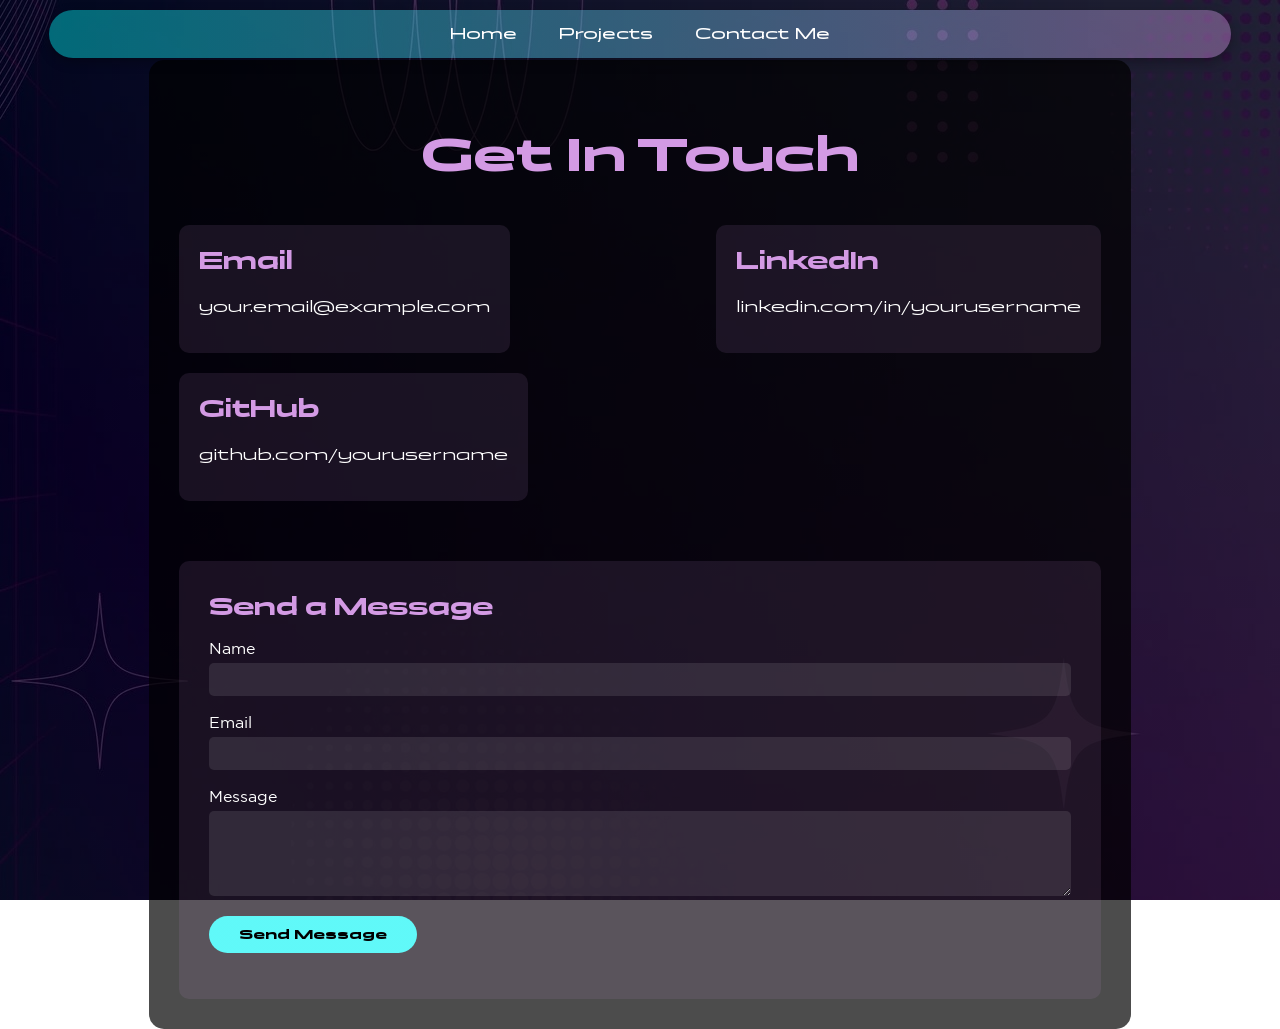
==== contact.html @ 84430fbb "completed the portfolio" ====
<html lang="en">
<head>
    <meta charset="UTF-8">
    <meta name="viewport" content="width=device-width, initial-scale=1.0, maximum-scale=1.0, user-scalable=no">
    <link rel="stylesheet" href="style.css">
    <title>Vivek - Contact</title>
</head>
<body class="content-page">
    <header class="header-bg">
        <nav>
            <ul>
                <li><a href="index.html" style="text-decoration: none;">Home</a></li>
                <li><a href="projects.html" style="text-decoration: none;">Projects</a></li>
                <li><a href="contact.html" style="text-decoration: none;">Contact Me</a></li>
            </ul>
        </nav>
    </header>
    <div class="main">
        <div class="contact-container">
            <h1 class="page-title">Get In Touch</h1>
            
            <div class="contact-info">
                <div class="contact-item">
                    <h2>Email</h2>
                    <p><a href="mailto:your.email@example.com">your.email@example.com</a></p>
                </div>
                
                <div class="contact-item">
                    <h2>LinkedIn</h2>
                    <p><a href="https://linkedin.com/in/yourusername" target="_blank">linkedin.com/in/yourusername</a></p>
                </div>
                
                <div class="contact-item">
                    <h2>GitHub</h2>
                    <p><a href="https://github.com/yourusername" target="_blank">github.com/yourusername</a></p>
                </div>
            </div>
            
            <div class="contact-form">
                <h2>Send a Message</h2>
                <form>
                    <div class="form-group">
                        <label for="name">Name</label>
                        <input type="text" id="name" name="name" required>
                    </div>
                    
                    <div class="form-group">
                        <label for="email">Email</label>
                        <input type="email" id="email" name="email" required>
                    </div>
                    
                    <div class="form-group">
                        <label for="message">Message</label>
                        <textarea id="message" name="message" rows="5" required></textarea>
                    </div>
                    
                    <button type="submit" class="submit-btn">Send Message</button>
                </form>
            </div>
        </div>
    </div>
</body>
</html>
---- style.css ----
@font-face {
    font-family: "Panchang";
    src: url('fonts/Panchang-Variable.eot');
    src: url('fonts/Panchang-Variable.eot') format('embedded-opentype'),
       url('fonts/Panchang-Variable.woff2') format('woff2'),
       url('fonts/Panchang-Variable.woff') format('woff'),
       url('fonts/Panchang-Variable.ttf') format('truetype');
    /* font-weight: bold;
    font-style: normal; */
}

@font-face {
    font-family: "Gotham";
    src: url('fonts/GothamBook.eot');
    src: url('fonts/GothamBook.eot') format('embedded-opentype'),
        url('fonts/GothamBook.woff2') format('woff2'),
        url('fonts/GothamBook.woff') format('woff'),
        url('fonts/GothamBook.ttf') format('truetype'); 
}

* {
    color: white;
    font-family: "Panchang", sans-serif;
}

body {
    margin: 0;padding: 0;
    /* background: #000; */
    background-image: linear-gradient(rgba(0,0,0,0.65),rgba(0,0,0,0.65)), url(Images/bg.jpg);
    background-attachment: fixed;
    background-size: cover;
    background-position: center;
    /* background-repeat: round; */
    overflow-x: hidden; /* Hide horizontal scrollbar */
}

/* Hide scrollbar for home page */
body.home-page {
    overflow: hidden; /* Hide both horizontal and vertical scrollbars */
}

/* Ensure content pages can scroll if needed */
body.content-page {
    overflow-y: auto;
}

.imageHolder { 
    display: inline-flex;
    align-items: center;
}

.imageHolder img{
    border-radius: 140px;
}

.welcome p{
    font-weight: bolder;
    font-size: 2.7rem;
    width: 509;
    padding: 0;
    margin: 0 2px;
}

.name p{
    font-weight: bold;
    color: #D39AE4;
    font-size: 4rem;
    padding: 0;
    margin: 0px;
}

nav ul {
    display: flex;
    justify-content: center;
    align-items: center;
    list-style-type: none;
    margin: 0;
    padding: 0;
    flex-wrap: nowrap; /* Prevent wrapping */
}

nav ul li {
    display: inline-block;
    padding: 0 0.7em;
}

nav ul li a {
    transition: color 0.3s ease, transform 0.3s ease;
    display: inline-block;
    padding: 6px 10px;
    font-weight: 500;
    font-size: 0.95rem;
    white-space: nowrap; /* Prevent text wrapping */
}

nav ul li a:hover {
    color: #D39AE4;
    transform: translateY(-2px);
}

.description p {
    font-family: "Gotham";
}
.main{
    /* margin: 19rem 0rem; */
    display: flex;
    justify-content: center;
    align-items: center;
    min-height: 100vh;
    width: 90%;
    max-width: 1200px;
    margin: 0 auto;
    padding-top: 60px;
}

/* Specific styling for home page main container */
.home-page .main {
    height: calc(100vh - 60px); /* Subtract the header height and padding */
    min-height: auto; /* Override the min-height */
    padding-top: 50px; /* Adjust this value based on your header size */
}

header {
    position: fixed;
    top: 10px;
    left: 0;
    right: 0;
    width: 90%;
    max-width: 1200px;
    margin: 0 auto;
    z-index: 1000;
    padding: 8px 15px;
    border-radius: 25px;
    background: none; /* Removing the default background */
    box-shadow: none; /* Removing shadow */
}

/* You can add a custom header background class that you can change later */
.header-bg {
    background-image: linear-gradient(to right, rgba(0, 255, 255,0.4), rgba(211, 154, 228, 0.4));
    box-shadow: 0 4px 12px rgba(0, 0, 0, 0.3);
}

.imageHolder {
    text-align: right;
}
.description p{
    font-size: 20px;
    margin-top: 3px;
}

/* Projects Page Styles */
.project-container {
    width: 80%;
    max-width: 1200px;
    padding: 30px;
    background-color: rgba(0, 0, 0, 0.7);
    border-radius: 15px;
}

.page-title {
    font-size: 3rem;
    color: #D39AE4;
    margin-bottom: 40px;
    text-align: center;
}

.project-card {
    background-color: rgba(211, 154, 228, 0.1);
    border-radius: 10px;
    padding: 20px;
    margin-bottom: 30px;
    transition: transform 0.3s ease;
}

.project-card:hover {
    transform: translateY(-5px);
}

.project-card h2 {
    color: #D39AE4;
    margin-top: 0;
}

.tech-stack {
    margin-top: 15px;
}

.tech-tag {
    display: inline-block;
    background-color: rgba(0, 255, 255, 0.3);
    color: white;
    padding: 5px 10px;
    border-radius: 20px;
    margin-right: 10px;
    font-size: 0.8rem;
}

.project-links {
    margin-top: 15px;
}

.github-link {
    display: inline-block;
    background-image: linear-gradient(to right, rgba(0, 255, 255, 0.5), rgba(211, 154, 228, 0.5));
    color: white;
    padding: 8px 16px;
    border-radius: 20px;
    text-decoration: none;
    font-weight: bold;
    transition: transform 0.3s ease, box-shadow 0.3s ease;
}

.github-link:hover {
    transform: translateY(-3px);
    box-shadow: 0 4px 10px rgba(0, 0, 0, 0.3);
}

/* Contact Page Styles */
.contact-container {
    width: 80%;
    max-width: 1200px;
    padding: 30px;
    background-color: rgba(0, 0, 0, 0.7);
    border-radius: 15px;
}

.contact-info {
    display: flex;
    flex-wrap: wrap;
    justify-content: space-between;
    margin-bottom: 40px;
}

.contact-item {
    flex-basis: 30%;
    background-color: rgba(211, 154, 228, 0.1);
    border-radius: 10px;
    padding: 20px;
    margin-bottom: 20px;
}

.contact-item h2 {
    color: #D39AE4;
    margin-top: 0;
}

.contact-item a {
    color: white;
    text-decoration: none;
    transition: color 0.3s ease;
}

.contact-item a:hover {
    color: rgba(0, 255, 255, 0.6);
}

.contact-form {
    background-color: rgba(211, 154, 228, 0.1);
    border-radius: 10px;
    padding: 30px;
}

.contact-form h2 {
    color: #D39AE4;
    margin-top: 0;
    margin-bottom: 20px;
}

.form-group {
    margin-bottom: 20px;
}

.form-group label {
    display: block;
    margin-bottom: 5px;
    font-family: "Gotham", sans-serif;
}

.form-group input,
.form-group textarea {
    width: 100%;
    padding: 10px;
    background-color: rgba(255, 255, 255, 0.1);
    border: none;
    border-radius: 5px;
    color: white;
    font-family: "Gotham", sans-serif;
}

.form-group textarea {
    resize: vertical;
}

.submit-btn {
    background-image: linear-gradient(rgba(0, 255, 255,0.6),rgba(0, 255, 255,0.6));
    border: none;
    border-radius: 25px;
    padding: 10px 30px;
    color: black;
    font-weight: bold;
    cursor: pointer;
    transition: transform 0.3s ease;
}

.submit-btn:hover {
    transform: scale(1.05);
}

/* Responsive styles */
@media (max-width: 768px) {
    .contact-item {
        flex-basis: 100%;
    }
    
    .project-container,
    .contact-container {
        width: 90%;
        padding: 20px;
    }

    /* Improved mobile navigation */
    header {
        width: 95%;
        padding: 3px 5px;
    }

    nav ul {
        flex-direction: row; /* Keep it horizontal on tablets */
        align-items: center;
        justify-content: center;
    }
    
    nav ul li {
        padding: 0 0.3em;
    }
    
    nav ul li a {
        font-size: 0.8rem;
        padding: 4px 6px;
    }

    /* Adjust image holder for mobile */
    .imageHolder {
        flex-direction: column;
        text-align: center;
    }

    .textHolder {
        text-align: center;
        margin-top: 20px;
    }
    
    .welcome p {
        font-size: 2rem;
    }
    
    .name p {
        font-size: 3rem;
    }
    
    /* Adjustments for project cards */
    .project-card {
        padding: 15px;
    }
    
    .main {
        padding-top: 50px;
    }
}

/* Small phones */
@media (max-width: 480px) {
    header {
        width: 92%;
        padding: 2px 4px;
    }
    
    nav ul {
        flex-direction: row; /* Keep horizontal on mobile */
        padding: 0;
        justify-content: space-between; /* Space evenly */
    }
    
    nav ul li {
        padding: 0 0.1em;
    }
    
    nav ul li a {
        font-size: 0.7rem;
        padding: 3px 5px;
    }
    
    .main {
        padding-top: 40px; /* Less padding since navbar is smaller */
    }
    
    .welcome p {
        font-size: 1.5rem;
    }
    
    .name p {
        font-size: 2.5rem;
    }
    
    .description p {
        font-size: 16px;
    }
    
    .imageHolder img {
        width: 220px;
        height: 220px;
    }
}
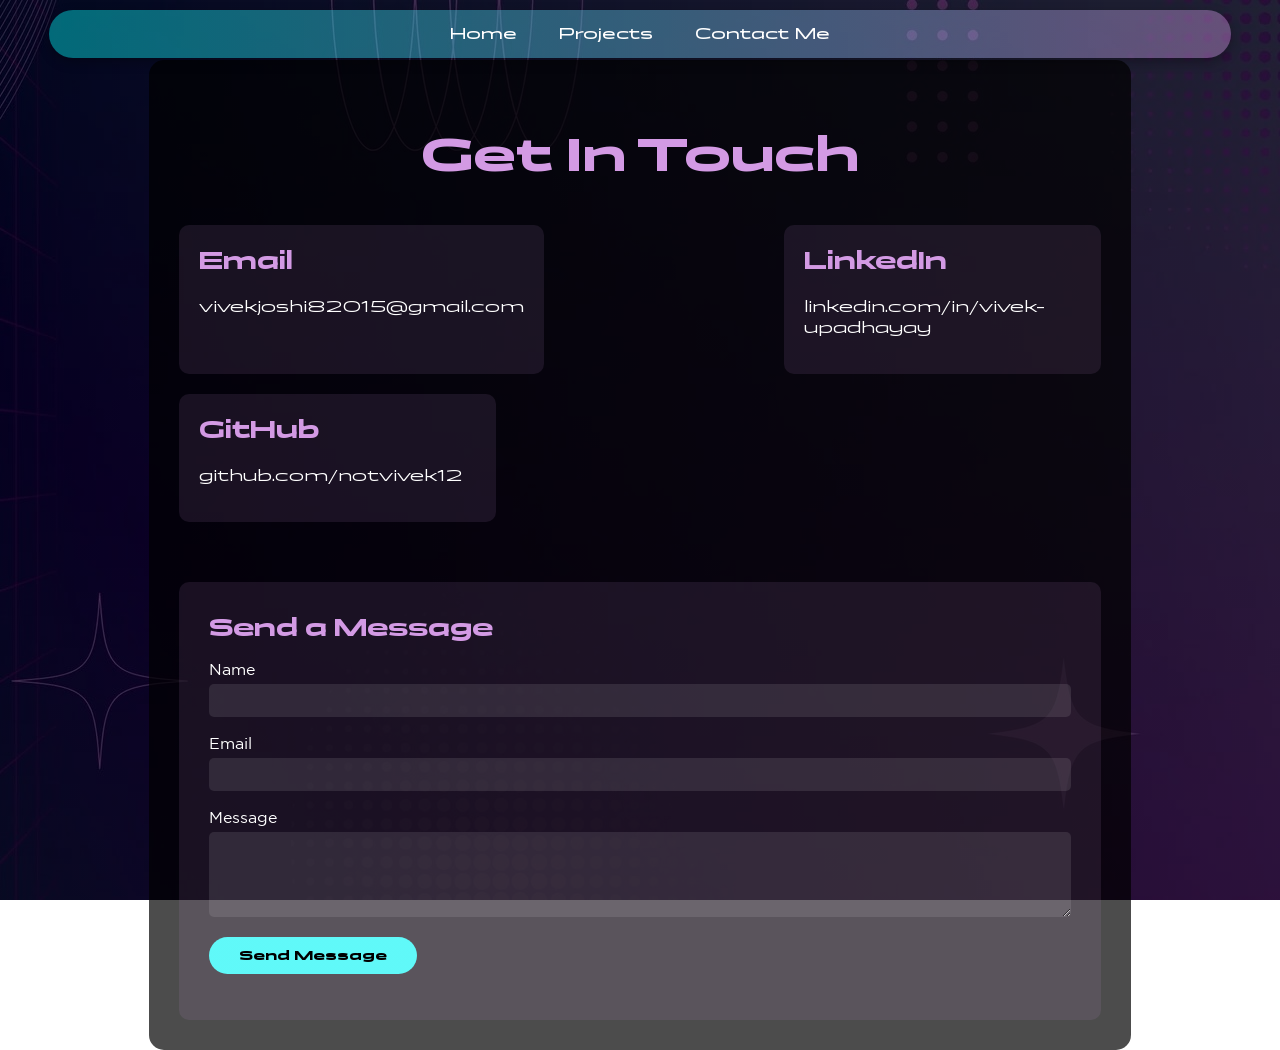
==== commit a687c1be: "added backend" ====
--- a/contact.html
+++ b/contact.html
@@ -22,23 +22,23 @@
             <div class="contact-info">
                 <div class="contact-item">
                     <h2>Email</h2>
-                    <p><a href="mailto:your.email@example.com">your.email@example.com</a></p>
+                    <p><a href="mailto:vivekjoshi82015@gmail.com">vivekjoshi82015@gmail.com</a></p>
                 </div>
                 
                 <div class="contact-item">
                     <h2>LinkedIn</h2>
-                    <p><a href="https://linkedin.com/in/yourusername" target="_blank">linkedin.com/in/yourusername</a></p>
+                    <p><a href="https://linkedin.com/in/vivek-upadhayay" target="_blank">linkedin.com/in/vivek-upadhayay</a></p>
                 </div>
                 
                 <div class="contact-item">
                     <h2>GitHub</h2>
-                    <p><a href="https://github.com/yourusername" target="_blank">github.com/yourusername</a></p>
+                    <p><a href="https://github.com/notvivek12" target="_blank">github.com/notvivek12</a></p>
                 </div>
             </div>
             
             <div class="contact-form">
                 <h2>Send a Message</h2>
-                <form>
+                <form id="contactForm">
                     <div class="form-group">
                         <label for="name">Name</label>
                         <input type="text" id="name" name="name" required>
@@ -56,8 +56,59 @@
                     
                     <button type="submit" class="submit-btn">Send Message</button>
                 </form>
+                <div id="formStatus" style="margin-top: 15px; text-align: center; display: none;"></div>
             </div>
         </div>
     </div>
+    
+    <script>
+        document.addEventListener('DOMContentLoaded', function() {
+            const contactForm = document.getElementById('contactForm');
+            const formStatus = document.getElementById('formStatus');
+            
+            contactForm.addEventListener('submit', function(e) {
+                e.preventDefault();
+                
+                // Replace with your Google Apps Script URL
+                const scriptURL = 'https://script.google.com/macros/s/AKfycbyrYREugMq-cdO-6Yp7n_JJveWOfd6erdpHz_B8ijTFXnp8gbteZAW4bHuVfwf966SO/exec';
+                
+                // Show loading message
+                formStatus.style.display = 'block';
+                formStatus.innerHTML = '<p style="color: #00ffff;">Sending your message...</p>';
+                
+                // Get form data
+                const formData = {
+                    name: document.getElementById('name').value,
+                    email: document.getElementById('email').value,
+                    message: document.getElementById('message').value
+                };
+                
+                // Send data to Google Sheets
+                fetch(scriptURL, {
+                    method: 'POST',
+                    body: JSON.stringify(formData),
+                    headers: {
+                        'Content-Type': 'application/json'
+                    }
+                })
+                .then(response => response.json())
+                .then(data => {
+                    // Success message
+                    formStatus.innerHTML = '<p style="color: #00ffff;">Message sent successfully! Thank you for contacting me.</p>';
+                    contactForm.reset();
+                    
+                    // Hide success message after 5 seconds
+                    setTimeout(() => {
+                        formStatus.style.display = 'none';
+                    }, 5000);
+                })
+                .catch(error => {
+                    // Error message
+                    console.error('Error!', error.message);
+                    formStatus.innerHTML = '<p style="color: #ff6b6b;">Something went wrong. Please try again later.</p>';
+                });
+            });
+        });
+    </script>
 </body>
 </html> 
--- a/style.css
+++ b/style.css
@@ -307,6 +307,20 @@
     transform: scale(1.05);
 }
 
+/* Form Status Message Styles */
+#formStatus {
+    padding: 10px;
+    border-radius: 10px;
+    background-color: rgba(0, 0, 0, 0.5);
+    transition: all 0.3s ease;
+}
+
+#formStatus p {
+    margin: 0;
+    font-family: "Gotham", sans-serif;
+    font-size: 0.9rem;
+}
+
 /* Responsive styles */
 @media (max-width: 768px) {
     .contact-item {
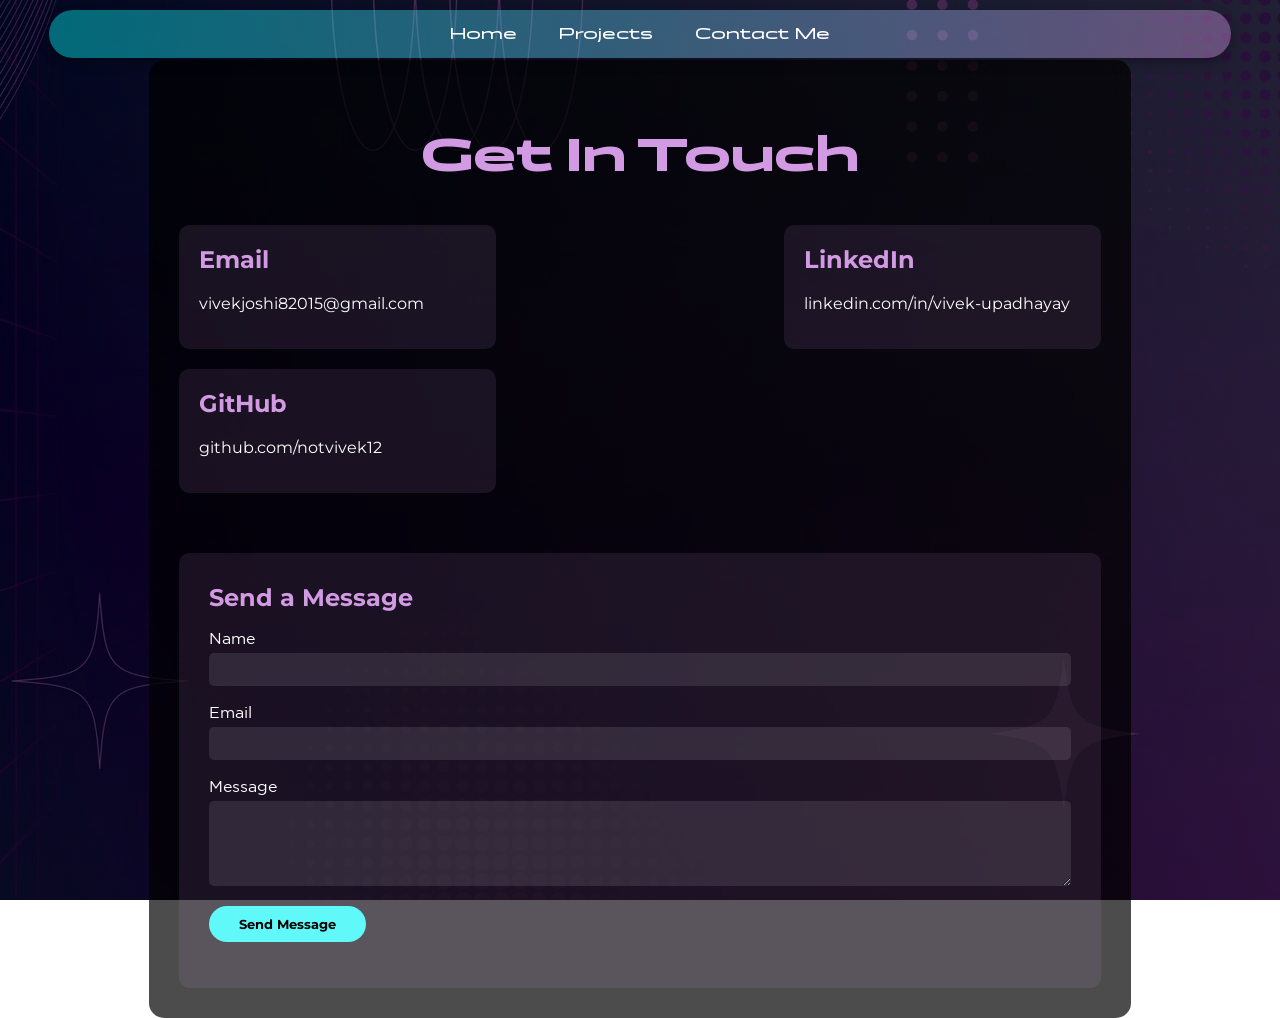
==== commit 822113d5: "updated" ====
--- a/contact.html
+++ b/contact.html
@@ -4,6 +4,18 @@
     <meta name="viewport" content="width=device-width, initial-scale=1.0, maximum-scale=1.0, user-scalable=no">
     <link rel="stylesheet" href="style.css">
     <title>Vivek - Contact</title>
+    <style>
+        @import url('https://fonts.googleapis.com/css2?family=Montserrat:ital,wght@0,100..900;1,100..900&display=swap');
+        .main .contact-item p, h2{
+            font-family: "Montserrat", sans-serif;
+        }
+        .submit-btn {
+            font-family: "Montserrat", sans-serif;
+        }
+        .contact-item a {
+            font-family: "Montserrat", sans-serif;
+        }
+    </style>
 </head>
 <body class="content-page">
     <header class="header-bg">
@@ -69,43 +81,68 @@
             contactForm.addEventListener('submit', function(e) {
                 e.preventDefault();
                 
-                // Replace with your Google Apps Script URL
-                const scriptURL = 'https://script.google.com/macros/s/AKfycbyrYREugMq-cdO-6Yp7n_JJveWOfd6erdpHz_B8ijTFXnp8gbteZAW4bHuVfwf966SO/exec';
+                // Google Apps Script URL - replace with your new deployment URL if different
+                const scriptURL = 'https://script.google.com/macros/s/AKfycbzAnynXGuJySWOR6pFWWlbqwNE3O6SX6MKcYNz4zPSrg2z74w7uhda6zsdy7xQId_xl/exec';
                 
                 // Show loading message
                 formStatus.style.display = 'block';
                 formStatus.innerHTML = '<p style="color: #00ffff;">Sending your message...</p>';
                 
                 // Get form data
-                const formData = {
-                    name: document.getElementById('name').value,
-                    email: document.getElementById('email').value,
-                    message: document.getElementById('message').value
-                };
+                const name = document.getElementById('name').value;
+                const email = document.getElementById('email').value;
+                const message = document.getElementById('message').value;
                 
-                // Send data to Google Sheets
-                fetch(scriptURL, {
-                    method: 'POST',
-                    body: JSON.stringify(formData),
-                    headers: {
-                        'Content-Type': 'application/json'
-                    }
-                })
-                .then(response => response.json())
-                .then(data => {
+                // Log the data we're sending (for debugging)
+                console.log('Sending form data:');
+                console.log('Name:', name);
+                console.log('Email:', email);
+                console.log('Message:', message);
+                
+                // Method 1: Direct form submission through a hidden iframe
+                const iframe = document.createElement('iframe');
+                iframe.name = 'hidden_iframe';
+                iframe.id = 'hidden_iframe';
+                iframe.style.display = 'none';
+                document.body.appendChild(iframe);
+                
+                // Set up the form for submission
+                contactForm.target = 'hidden_iframe';
+                contactForm.action = scriptURL;
+                contactForm.method = 'POST';
+                
+                // Add a callback when the iframe loads
+                iframe.onload = function() {
                     // Success message
                     formStatus.innerHTML = '<p style="color: #00ffff;">Message sent successfully! Thank you for contacting me.</p>';
                     contactForm.reset();
                     
-                    // Hide success message after 5 seconds
+                    // Remove the iframe after a delay
                     setTimeout(() => {
-                        formStatus.style.display = 'none';
-                    }, 5000);
-                })
-                .catch(error => {
-                    // Error message
-                    console.error('Error!', error.message);
-                    formStatus.innerHTML = '<p style="color: #ff6b6b;">Something went wrong. Please try again later.</p>';
+                        document.body.removeChild(iframe);
+                        
+                        // Hide success message after 5 seconds
+                        setTimeout(() => {
+                            formStatus.style.display = 'none';
+                        }, 5000);
+                    }, 1000);
+                };
+                
+                // Submit the form
+                contactForm.submit();
+                
+                // Method 2: Fallback using fetch API with URL parameters
+                // This is a backup in case the iframe method fails
+                const url = new URL(scriptURL);
+                url.searchParams.append('name', name);
+                url.searchParams.append('email', email);
+                url.searchParams.append('message', message);
+                
+                fetch(url.toString(), {
+                    method: 'GET',
+                    mode: 'no-cors'
+                }).catch(error => {
+                    console.log('Fallback request sent (ignore any CORS errors):', error);
                 });
             });
         });
--- a/style.css
+++ b/style.css
@@ -1,3 +1,4 @@
+@import url('https://fonts.googleapis.com/css2?family=Montserrat:ital,wght@0,100..900;1,100..900&display=swap');
 @font-face {
     font-family: "Panchang";
     src: url('fonts/Panchang-Variable.eot');
@@ -5,8 +6,6 @@
        url('fonts/Panchang-Variable.woff2') format('woff2'),
        url('fonts/Panchang-Variable.woff') format('woff'),
        url('fonts/Panchang-Variable.ttf') format('truetype');
-    /* font-weight: bold;
-    font-style: normal; */
 }
 
 @font-face {
@@ -24,22 +23,19 @@
 }
 
 body {
-    margin: 0;padding: 0;
-    /* background: #000; */
+    margin: 0;
+    padding: 0;
     background-image: linear-gradient(rgba(0,0,0,0.65),rgba(0,0,0,0.65)), url(Images/bg.jpg);
     background-attachment: fixed;
     background-size: cover;
     background-position: center;
-    /* background-repeat: round; */
-    overflow-x: hidden; /* Hide horizontal scrollbar */
-}
-
-/* Hide scrollbar for home page */
+    overflow-x: hidden;
+}
+
 body.home-page {
-    overflow: hidden; /* Hide both horizontal and vertical scrollbars */
-}
-
-/* Ensure content pages can scroll if needed */
+    overflow: hidden;
+}
+
 body.content-page {
     overflow-y: auto;
 }
@@ -76,7 +72,7 @@
     list-style-type: none;
     margin: 0;
     padding: 0;
-    flex-wrap: nowrap; /* Prevent wrapping */
+    flex-wrap: nowrap;
 }
 
 nav ul li {
@@ -90,7 +86,7 @@
     padding: 6px 10px;
     font-weight: 500;
     font-size: 0.95rem;
-    white-space: nowrap; /* Prevent text wrapping */
+    white-space: nowrap;
 }
 
 nav ul li a:hover {
@@ -101,8 +97,8 @@
 .description p {
     font-family: "Gotham";
 }
+
 .main{
-    /* margin: 19rem 0rem; */
     display: flex;
     justify-content: center;
     align-items: center;
@@ -113,11 +109,10 @@
     padding-top: 60px;
 }
 
-/* Specific styling for home page main container */
 .home-page .main {
-    height: calc(100vh - 60px); /* Subtract the header height and padding */
-    min-height: auto; /* Override the min-height */
-    padding-top: 50px; /* Adjust this value based on your header size */
+    height: calc(100vh - 60px);
+    min-height: auto;
+    padding-top: 50px;
 }
 
 header {
@@ -131,11 +126,10 @@
     z-index: 1000;
     padding: 8px 15px;
     border-radius: 25px;
-    background: none; /* Removing the default background */
-    box-shadow: none; /* Removing shadow */
-}
-
-/* You can add a custom header background class that you can change later */
+    background: none;
+    box-shadow: none;
+}
+
 .header-bg {
     background-image: linear-gradient(to right, rgba(0, 255, 255,0.4), rgba(211, 154, 228, 0.4));
     box-shadow: 0 4px 12px rgba(0, 0, 0, 0.3);
@@ -144,12 +138,12 @@
 .imageHolder {
     text-align: right;
 }
+
 .description p{
     font-size: 20px;
     margin-top: 3px;
 }
 
-/* Projects Page Styles */
 .project-container {
     width: 80%;
     max-width: 1200px;
@@ -200,7 +194,7 @@
     margin-top: 15px;
 }
 
-.github-link {
+.github-link, .website-link {
     display: inline-block;
     background-image: linear-gradient(to right, rgba(0, 255, 255, 0.5), rgba(211, 154, 228, 0.5));
     color: white;
@@ -216,7 +210,11 @@
     box-shadow: 0 4px 10px rgba(0, 0, 0, 0.3);
 }
 
-/* Contact Page Styles */
+.website-link:hover {
+    transform: translateY(-3px);
+    box-shadow: 0 4px 10px rgba(0, 0, 0, 0.3);
+}
+
 .contact-container {
     width: 80%;
     max-width: 1200px;
@@ -307,7 +305,6 @@
     transform: scale(1.05);
 }
 
-/* Form Status Message Styles */
 #formStatus {
     padding: 10px;
     border-radius: 10px;
@@ -321,7 +318,6 @@
     font-size: 0.9rem;
 }
 
-/* Responsive styles */
 @media (max-width: 768px) {
     .contact-item {
         flex-basis: 100%;
@@ -332,15 +328,22 @@
         width: 90%;
         padding: 20px;
     }
-
-    /* Improved mobile navigation */
+    
+    .tech-tag {
+        margin-bottom: 10px;
+    }
+
+    .github-link {
+        margin-bottom: 10px;
+    }
+    
     header {
         width: 95%;
         padding: 3px 5px;
     }
 
     nav ul {
-        flex-direction: row; /* Keep it horizontal on tablets */
+        flex-direction: row;
         align-items: center;
         justify-content: center;
     }
@@ -354,7 +357,6 @@
         padding: 4px 6px;
     }
 
-    /* Adjust image holder for mobile */
     .imageHolder {
         flex-direction: column;
         text-align: center;
@@ -373,7 +375,6 @@
         font-size: 3rem;
     }
     
-    /* Adjustments for project cards */
     .project-card {
         padding: 15px;
     }
@@ -383,7 +384,6 @@
     }
 }
 
-/* Small phones */
 @media (max-width: 480px) {
     header {
         width: 92%;
@@ -391,9 +391,9 @@
     }
     
     nav ul {
-        flex-direction: row; /* Keep horizontal on mobile */
+        flex-direction: row;
         padding: 0;
-        justify-content: space-between; /* Space evenly */
+        justify-content: space-between;
     }
     
     nav ul li {
@@ -406,7 +406,7 @@
     }
     
     .main {
-        padding-top: 40px; /* Less padding since navbar is smaller */
+        padding-top: 40px;
     }
     
     .welcome p {
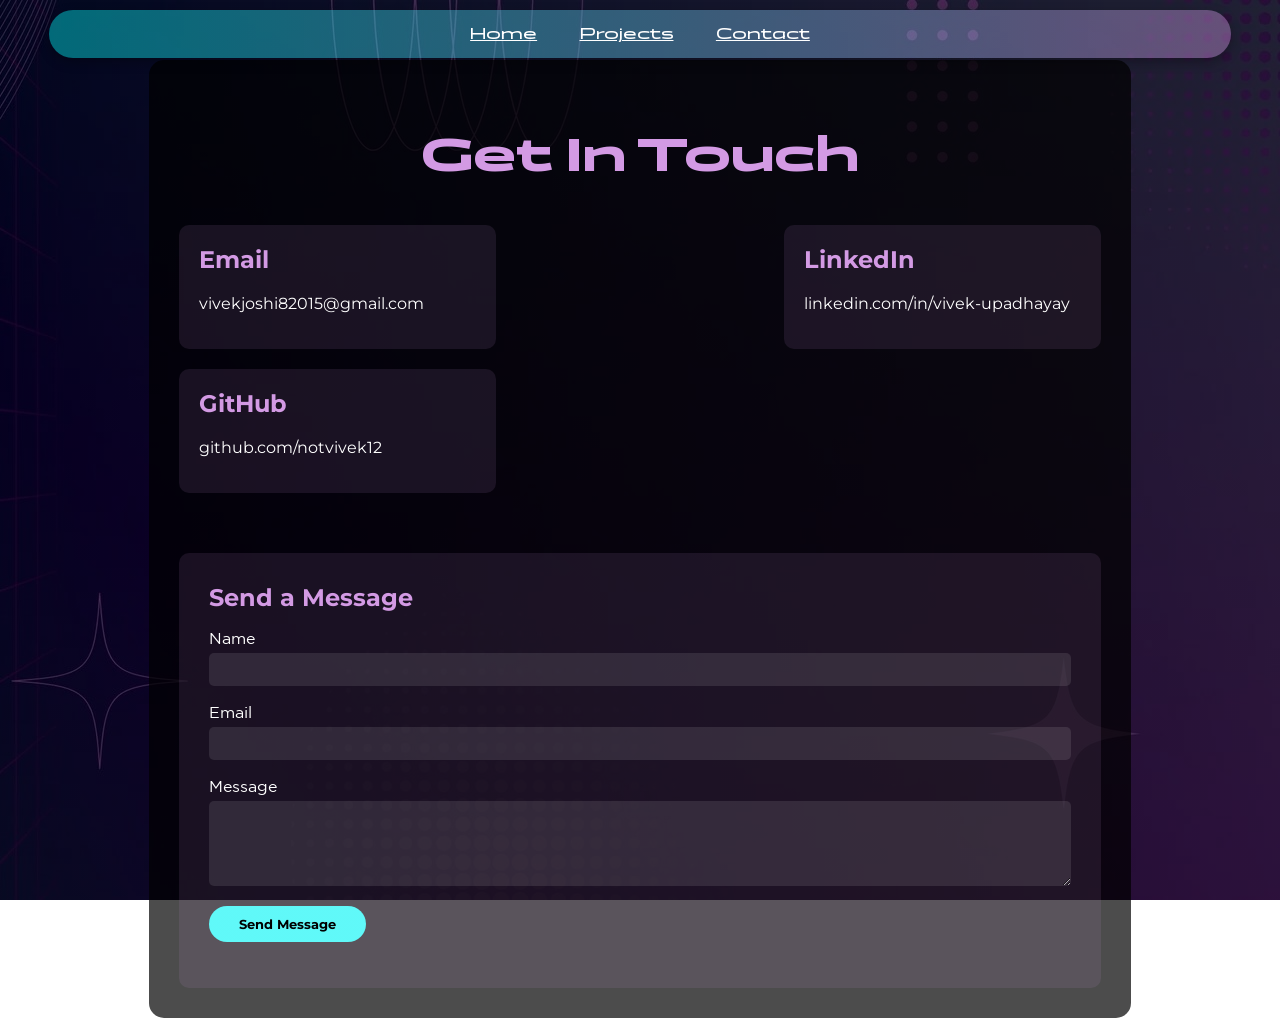
==== commit 538fcf43: "updated" ====
--- a/contact.html
+++ b/contact.html
@@ -21,9 +21,9 @@
     <header class="header-bg">
         <nav>
             <ul>
-                <li><a href="index.html" style="text-decoration: none;">Home</a></li>
-                <li><a href="projects.html" style="text-decoration: none;">Projects</a></li>
-                <li><a href="contact.html" style="text-decoration: none;">Contact Me</a></li>
+                <li><a href="/">Home</a></li>
+                <li><a href="/projects">Projects</a></li>
+                <li><a href="/contact">Contact</a></li>
             </ul>
         </nav>
     </header>
--- a/style.css
+++ b/style.css
@@ -63,56 +63,6 @@
     font-size: 4rem;
     padding: 0;
     margin: 0px;
-}
-
-nav ul {
-    display: flex;
-    justify-content: center;
-    align-items: center;
-    list-style-type: none;
-    margin: 0;
-    padding: 0;
-    flex-wrap: nowrap;
-}
-
-nav ul li {
-    display: inline-block;
-    padding: 0 0.7em;
-}
-
-nav ul li a {
-    transition: color 0.3s ease, transform 0.3s ease;
-    display: inline-block;
-    padding: 6px 10px;
-    font-weight: 500;
-    font-size: 0.95rem;
-    white-space: nowrap;
-}
-
-nav ul li a:hover {
-    color: #D39AE4;
-    transform: translateY(-2px);
-}
-
-.description p {
-    font-family: "Gotham";
-}
-
-.main{
-    display: flex;
-    justify-content: center;
-    align-items: center;
-    min-height: 100vh;
-    width: 90%;
-    max-width: 1200px;
-    margin: 0 auto;
-    padding-top: 60px;
-}
-
-.home-page .main {
-    height: calc(100vh - 60px);
-    min-height: auto;
-    padding-top: 50px;
 }
 
 header {
@@ -130,6 +80,47 @@
     box-shadow: none;
 }
 
+nav ul {
+    display: flex;
+    justify-content: center;
+    align-items: center;
+    list-style-type: none;
+    margin: 0;
+    padding: 0;
+    flex-wrap: nowrap;
+}
+
+nav ul li {
+    display: inline-block;
+    padding: 0 0.7em;
+}
+
+nav ul li a {
+    transition: color 0.3s ease, transform 0.3s ease;
+    display: inline-block;
+    padding: 6px 10px;
+    font-weight: 500;
+    font-size: 0.95rem;
+    white-space: nowrap;
+}
+
+.main{
+    display: flex;
+    justify-content: center;
+    align-items: center;
+    min-height: 100vh;
+    width: 90%;
+    max-width: 1200px;
+    margin: 0 auto;
+    padding-top: 60px;
+}
+
+.home-page .main {
+    height: calc(100vh - 60px);
+    min-height: auto;
+    padding-top: 50px;
+}
+
 .header-bg {
     background-image: linear-gradient(to right, rgba(0, 255, 255,0.4), rgba(211, 154, 228, 0.4));
     box-shadow: 0 4px 12px rgba(0, 0, 0, 0.3);
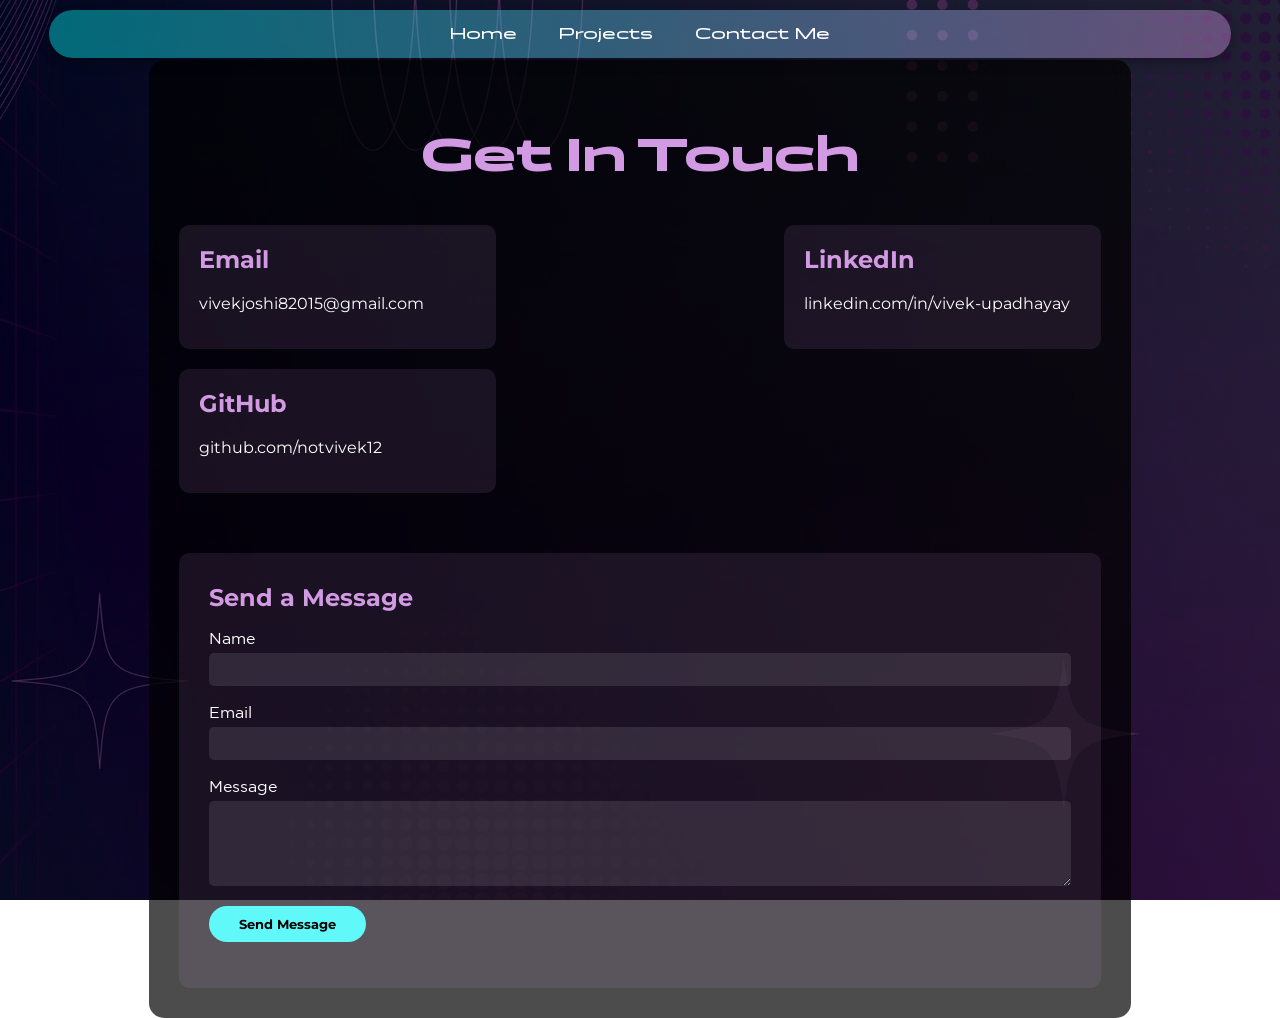
==== commit c7f50835: "updated" ====
--- a/contact.html
+++ b/contact.html
@@ -21,9 +21,9 @@
     <header class="header-bg">
         <nav>
             <ul>
-                <li><a href="/">Home</a></li>
-                <li><a href="/projects">Projects</a></li>
-                <li><a href="/contact">Contact</a></li>
+                <li><a href="index.html" style="text-decoration: none;">Home</a></li>
+                <li><a href="projects.html" style="text-decoration: none;">Projects</a></li>
+                <li><a href="contact.html" style="text-decoration: none;">Contact Me</a></li>
             </ul>
         </nav>
     </header>
